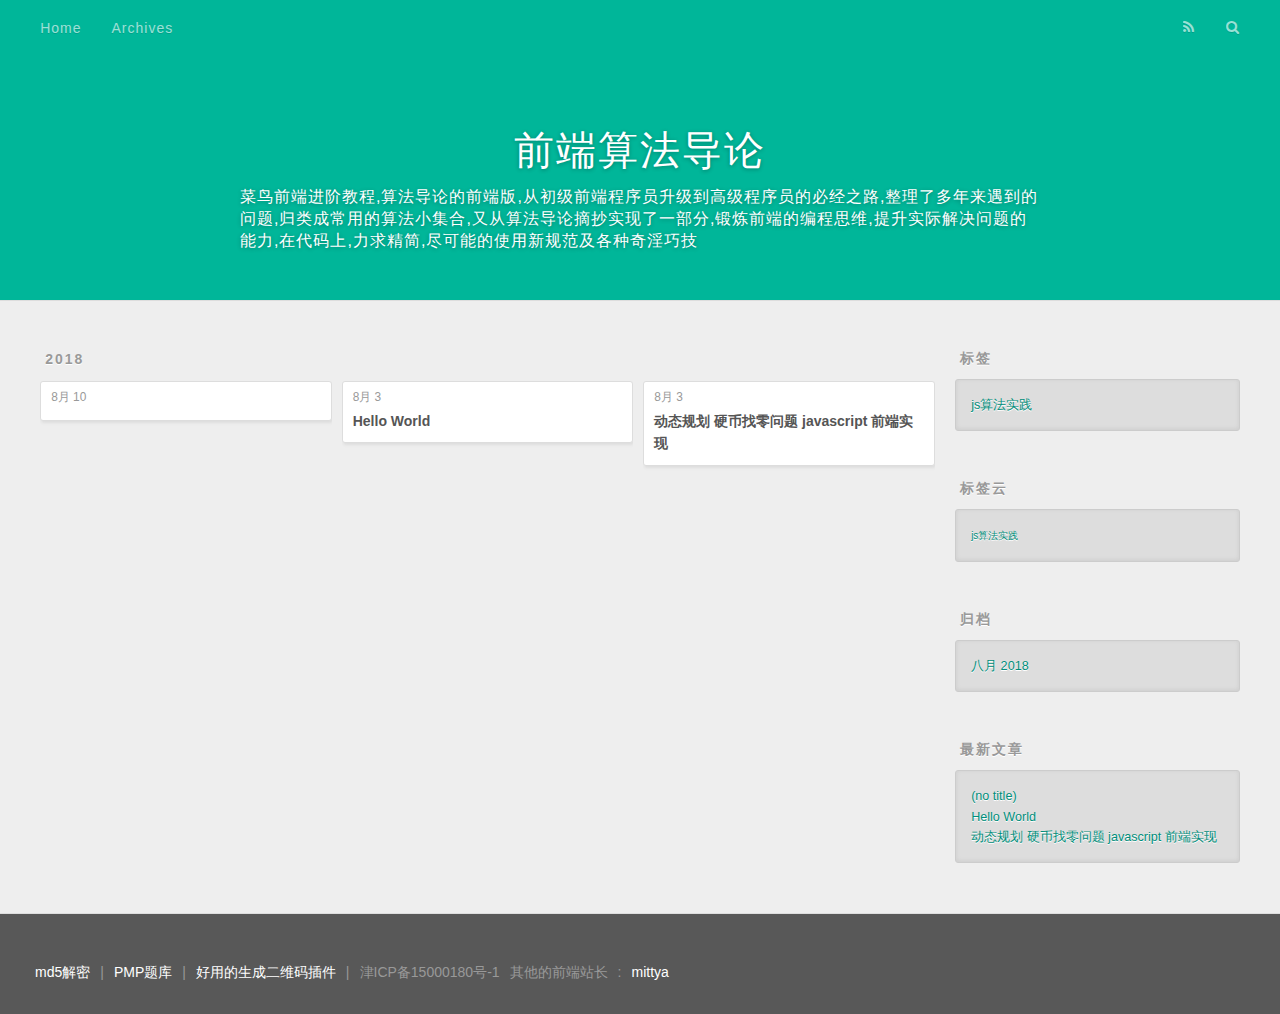
==== archives/index.html @ 633e8895 "Site updated: 2018-08-15 11:16:46" ====
<!DOCTYPE html>
<html>
<head>
  <meta charset="utf-8">
  

  
  <title>归档 | 前端算法导论</title>
  <meta name="viewport" content="width=device-width, initial-scale=1, maximum-scale=1">
  <meta name="description" content="前端的description">
<meta name="keywords" content="前端算法导论">
<meta property="og:type" content="website">
<meta property="og:title" content="前端算法导论">
<meta property="og:url" content="http://blog.pmd5.com/archives/index.html">
<meta property="og:site_name" content="前端算法导论">
<meta property="og:description" content="前端的description">
<meta property="og:locale" content="zh-CN">
<meta name="twitter:card" content="summary">
<meta name="twitter:title" content="前端算法导论">
<meta name="twitter:description" content="前端的description">
  
    <link rel="alternate" href="/atom.xml" title="前端算法导论" type="application/atom+xml">
  
  
    <link rel="icon" href="/favicon.png">
  
  
    <link rel="stylesheet" href="/css/font.css">
  
  <link rel="stylesheet" href="/css/style.css">
</head>

<body>
  <div id="container">
    <div id="wrap">
      <header id="header">
  <div id="banner"></div>
  <div id="header-outer" class="outer">
    <div id="header-title" class="inner">
      <h1 id="logo-wrap">
        <a href="/" id="logo">前端算法导论</a>
      </h1>
      
        <h2 id="subtitle-wrap">
          <a href="/" id="subtitle">菜鸟前端进阶教程,算法导论的前端版,从初级前端程序员升级到高级程序员的必经之路,整理了多年来遇到的问题,归类成常用的算法小集合,又从算法导论摘抄实现了一部分,锻炼前端的编程思维,提升实际解决问题的能力,在代码上,力求精简,尽可能的使用新规范及各种奇淫巧技</a>
        </h2>
      
    </div>
    <div id="header-inner" class="inner">
      <nav id="main-nav">
        <a id="main-nav-toggle" class="nav-icon"></a>
        
          <a class="main-nav-link" href="/">Home</a>
        
          <a class="main-nav-link" href="/archives">Archives</a>
        
      </nav>
      <nav id="sub-nav">
        
          <a id="nav-rss-link" class="nav-icon" href="/atom.xml" title="RSS Feed"></a>
        
        <a id="nav-search-btn" class="nav-icon" title="搜索"></a>
      </nav>
      <div id="search-form-wrap">
        <form action="//google.com/search" method="get" accept-charset="UTF-8" class="search-form"><input type="search" name="q" class="search-form-input" placeholder="Search"><button type="submit" class="search-form-submit">&#xF002;</button><input type="hidden" name="sitesearch" value="http://blog.pmd5.com"></form>
      </div>
    </div>
  </div>
</header>
      <div class="outer">
        <section id="main">
  
  
    
    
      
      
      <section class="archives-wrap">
        <div class="archive-year-wrap">
          <a href="/archives/2018" class="archive-year">2018</a>
        </div>
        <div class="archives">
    
    <article class="archive-article archive-type-post">
  <div class="archive-article-inner">
    <header class="archive-article-header">
      <a href="/2018/08/feibo/" class="archive-article-date">
  <time datetime="2018-08-10T02:15:11.668Z" itemprop="datePublished">8月 10</time>
</a>
      
    </header>
  </div>
</article>
  
    
    
    <article class="archive-article archive-type-post">
  <div class="archive-article-inner">
    <header class="archive-article-header">
      <a href="/2018/08/hello-world/" class="archive-article-date">
  <time datetime="2018-08-03T09:54:07.431Z" itemprop="datePublished">8月 3</time>
</a>
      
  
    <h1 itemprop="name">
      <a class="archive-article-title" href="/2018/08/hello-world/">Hello World</a>
    </h1>
  

    </header>
  </div>
</article>
  
    
    
    <article class="archive-article archive-type-post">
  <div class="archive-article-inner">
    <header class="archive-article-header">
      <a href="/2018/08/yingbizhaolingwenti/" class="archive-article-date">
  <time datetime="2018-08-03T09:53:37.000Z" itemprop="datePublished">8月 3</time>
</a>
      
  
    <h1 itemprop="name">
      <a class="archive-article-title" href="/2018/08/yingbizhaolingwenti/">动态规划 硬币找零问题 javascript 前端实现</a>
    </h1>
  

    </header>
  </div>
</article>
  
  
    </div></section>
  


</section>
        
          <aside id="sidebar">
  
    

  
    
  <div class="widget-wrap">
    <h3 class="widget-title">标签</h3>
    <div class="widget">
      <ul class="tag-list"><li class="tag-list-item"><a class="tag-list-link" href="/tags/js算法实践/">js算法实践</a></li></ul>
    </div>
  </div>


  
    
  <div class="widget-wrap">
    <h3 class="widget-title">标签云</h3>
    <div class="widget tagcloud">
      <a href="/tags/js算法实践/" style="font-size: 10px;">js算法实践</a>
    </div>
  </div>

  
    
  <div class="widget-wrap">
    <h3 class="widget-title">归档</h3>
    <div class="widget">
      <ul class="archive-list"><li class="archive-list-item"><a class="archive-list-link" href="/archives/2018/08/">八月 2018</a></li></ul>
    </div>
  </div>


  
    
  <div class="widget-wrap">
    <h3 class="widget-title">最新文章</h3>
    <div class="widget">
      <ul>
        
          <li>
            <a href="/2018/08/feibo/">(no title)</a>
          </li>
        
          <li>
            <a href="/2018/08/hello-world/">Hello World</a>
          </li>
        
          <li>
            <a href="/2018/08/yingbizhaolingwenti/">动态规划 硬币找零问题 javascript 前端实现</a>
          </li>
        
      </ul>
    </div>
  </div>

  
</aside>
        
      </div>
      <footer id="footer">
<ul class="links">
	<li><a href="//pmd5.com/">md5解密</a></li>
	<li>|</li>
	<li><a href="http://pkpmp.com/" target="_blank">PMP题库</a></li>
	<li>|</li>
	<li><a href="//h5.pmd5.com">好用的生成二维码插件</a></li>
	<li>|</li>
	<li>津ICP备15000180号-1</li>
</ul>
<ul class="links">
	<li>其他的前端站长</li>
	<li>:</li>
	<li><a href="http://mittya.com/" target="_blank">mittya</a></li>
</ul>
</footer>
    </div>
    <nav id="mobile-nav">
  
    <a href="/" class="mobile-nav-link">Home</a>
  
    <a href="/archives" class="mobile-nav-link">Archives</a>
  
</nav>
    

<script src="//lib.sinaapp.com/js/jquery/2.0.3/jquery-2.0.3.min.js"></script>

  <link rel="stylesheet" href="/fancybox/jquery.fancybox.css">
  <script src="/fancybox/jquery.fancybox.pack.js"></script>


<script src="/js/script.js"></script>



<script>
var _hmt = _hmt || [];
(function() {
  var hm = document.createElement("script");
  hm.src = "https://hm.baidu.com/hm.js?4bb5f0a97a68f50a460c8a313aa550e3";
  var s = document.getElementsByTagName("script")[0]; 
  s.parentNode.insertBefore(hm, s);
})();
</script>

  </div>
</body>
</html>
---- css/font.css ----
/* latin-ext */
@font-face {
  font-family: 'Source Code Pro';
  font-style: normal;
  font-weight: 400;
  src: local('Source Code Pro'), local('SourceCodePro-Regular'), url("[data-uri]") format('woff2');
  unicode-range: U+0100-024F, U+0259, U+1E00-1EFF, U+2020, U+20A0-20AB, U+20AD-20CF, U+2113, U+2C60-2C7F, U+A720-A7FF;
}
/* latin "[data-uri]...yn4b8C3JEZAA==" */
@font-face {
  font-family: 'Source Code Pro';
  font-style: normal;
  font-weight: 400;
  src: local('Source Code Pro'), local('SourceCodePro-Regular'), url("[data-uri]") format('woff2');
  unicode-range: U+0000-00FF, U+0131, U+0152-0153, U+02BB-02BC, U+02C6, U+02DA, U+02DC, U+2000-206F, U+2074, U+20AC, U+2122, U+2191, U+2193, U+2212, U+2215, U+FEFF, U+FFFD;
}
---- css/style.css ----
body {
  width: 100%;
}
body:before,
body:after {
  content: "";
  display: table;
}
body:after {
  clear: both;
}
html,
body,
div,
span,
applet,
object,
iframe,
h1,
h2,
h3,
h4,
h5,
h6,
p,
blockquote,
pre,
a,
abbr,
acronym,
address,
big,
cite,
code,
del,
dfn,
em,
img,
ins,
kbd,
q,
s,
samp,
small,
strike,
strong,
sub,
sup,
tt,
var,
dl,
dt,
dd,
ol,
ul,
li,
fieldset,
form,
label,
legend,
table,
caption,
tbody,
tfoot,
thead,
tr,
th,
td {
  margin: 0;
  padding: 0;
  border: 0;
  outline: 0;
  font-weight: inherit;
  font-style: inherit;
  font-family: inherit;
  font-size: 100%;
  vertical-align: baseline;
}
body {
  line-height: 1;
  color: #000;
  background: #fff;
}
ol,
ul {
  list-style: none;
}
table {
  border-collapse: separate;
  border-spacing: 0;
  vertical-align: middle;
}
caption,
th,
td {
  text-align: left;
  font-weight: normal;
  vertical-align: middle;
}
a img {
  border: none;
}
input,
button {
  margin: 0;
  padding: 0;
}
input::-moz-focus-inner,
button::-moz-focus-inner {
  border: 0;
  padding: 0;
}
@font-face {
  font-family: FontAwesome;
  font-style: normal;
  font-weight: normal;
  src: url("fonts/fontawesome-webfont.eot?v=#4.0.3");
  src: url("fonts/fontawesome-webfont.eot?#iefix&v=#4.0.3") format("embedded-opentype"), url("fonts/fontawesome-webfont.woff?v=#4.0.3") format("woff"), url("fonts/fontawesome-webfont.ttf?v=#4.0.3") format("truetype"), url("fonts/fontawesome-webfont.svg#fontawesomeregular?v=#4.0.3") format("svg");
}
html,
body,
#container {
  height: 100%;
}
body {
  background: #eee;
  font: 14px -apple-system, BlinkMacSystemFont, "Segoe UI", "Roboto", "Oxygen", "Ubuntu", "Cantarell", "Fira Sans", "Droid Sans", "Helvetica Neue", sans-serif;
  -webkit-text-size-adjust: 100%;
}
.outer {
  max-width: 1220px;
  margin: 0 auto;
  padding: 0 20px;
}
.outer:before,
.outer:after {
  content: "";
  display: table;
}
.outer:after {
  clear: both;
}
.inner {
  display: inline;
  float: left;
  width: 98.33333333333333%;
  margin: 0 0.833333333333333%;
}
.left,
.alignleft {
  float: left;
}
.right,
.alignright {
  float: right;
}
.clear {
  clear: both;
}
#container {
  position: relative;
}
.mobile-nav-on {
  overflow: hidden;
}
#wrap {
  height: 100%;
  width: 100%;
  position: absolute;
  top: 0;
  left: 0;
  -webkit-transition: 0.2s ease-out;
  -moz-transition: 0.2s ease-out;
  -ms-transition: 0.2s ease-out;
  transition: 0.2s ease-out;
  z-index: 1;
  background: #eee;
}
.mobile-nav-on #wrap {
  left: 280px;
}
@media screen and (min-width: 768px) {
  #main {
    display: inline;
    float: left;
    width: 73.33333333333333%;
    margin: 0 0.833333333333333%;
  }
}
.article-date,
.article-category-link,
.archive-year,
.widget-title {
  text-decoration: none;
  text-transform: uppercase;
  letter-spacing: 2px;
  color: #999;
  margin-bottom: 1em;
  margin-left: 5px;
  line-height: 1em;
  text-shadow: 0 1px #fff;
  font-weight: bold;
}
.article-inner,
.archive-article-inner {
  background: #fff;
  -webkit-box-shadow: 1px 2px 3px #ddd;
  box-shadow: 1px 2px 3px #ddd;
  border: 1px solid #ddd;
  border-radius: 3px;
}
.article-entry h1,
.widget h1 {
  font-size: 2em;
}
.article-entry h2,
.widget h2 {
  font-size: 1.5em;
}
.article-entry h3,
.widget h3 {
  font-size: 1.3em;
}
.article-entry h4,
.widget h4 {
  font-size: 1.2em;
}
.article-entry h5,
.widget h5 {
  font-size: 1em;
}
.article-entry h6,
.widget h6 {
  font-size: 1em;
  color: #999;
}
.article-entry hr,
.widget hr {
  border: 1px dashed #ddd;
}
.article-entry strong,
.widget strong {
  font-weight: bold;
}
.article-entry em,
.widget em,
.article-entry cite,
.widget cite {
  font-style: italic;
}
.article-entry sup,
.widget sup,
.article-entry sub,
.widget sub {
  font-size: 0.75em;
  line-height: 0;
  position: relative;
  vertical-align: baseline;
}
.article-entry sup,
.widget sup {
  top: -0.5em;
}
.article-entry sub,
.widget sub {
  bottom: -0.2em;
}
.article-entry small,
.widget small {
  font-size: 0.85em;
}
.article-entry acronym,
.widget acronym,
.article-entry abbr,
.widget abbr {
  border-bottom: 1px dotted;
}
.article-entry ul,
.widget ul,
.article-entry ol,
.widget ol,
.article-entry dl,
.widget dl {
  margin: 0 20px;
  line-height: 1.6em;
}
.article-entry ul ul,
.widget ul ul,
.article-entry ol ul,
.widget ol ul,
.article-entry ul ol,
.widget ul ol,
.article-entry ol ol,
.widget ol ol {
  margin-top: 0;
  margin-bottom: 0;
}
.article-entry ul,
.widget ul {
  list-style: disc;
}
.article-entry ol,
.widget ol {
  list-style: decimal;
}
.article-entry dt,
.widget dt {
  font-weight: bold;
}
#header {
  height: 300px;
  position: relative;
  border-bottom: 1px solid #ddd;
}
#header:before,
#header:after {
  content: "";
  position: absolute;
  left: 0;
  right: 0;
  height: 40px;
}
#header-outer {
  height: 100%;
  position: relative;
}
#header-inner {
  position: relative;
  overflow: hidden;
}
#banner {
  position: absolute;
  top: 0;
  left: 0;
  width: 100%;
  height: 100%;
  background: #00b699;
  -webkit-background-size: cover;
  -moz-background-size: cover;
  background-size: cover;
  z-index: -1;
}
#header-title {
  text-align: center;
  height: 40px;
  position: absolute;
  top: 50%;
  left: 0;
  margin-top: -20px;
}
#logo,
#subtitle {
  text-decoration: none;
  color: #fff;
  font-weight: 300;
  text-shadow: 0 1px 4px rgba(0,0,0,0.3);
}
#logo {
  font-size: 40px;
  line-height: 40px;
  letter-spacing: 2px;
}
#subtitle {
  font-size: 16px;
  line-height: 22px;
  display: block;
  max-width: 800px;
  letter-spacing: 1px;
  margin: 0 auto;
  text-align: left;
}
#subtitle-wrap {
  margin-top: 16px;
}
#main-nav {
  float: left;
  margin-left: -15px;
}
.nav-icon,
.main-nav-link {
  float: left;
  color: #fff;
  opacity: 0.6;
  text-decoration: none;
  text-shadow: 0 1px rgba(0,0,0,0.2);
  -webkit-transition: opacity 0.2s;
  -moz-transition: opacity 0.2s;
  -ms-transition: opacity 0.2s;
  transition: opacity 0.2s;
  display: block;
  padding: 20px 15px;
}
.nav-icon:hover,
.main-nav-link:hover {
  opacity: 1;
}
.nav-icon {
  font-family: FontAwesome;
  text-align: center;
  font-size: 14px;
  width: 14px;
  height: 14px;
  padding: 20px 15px;
  position: relative;
  cursor: pointer;
}
.main-nav-link {
  font-weight: 300;
  letter-spacing: 1px;
}
@media screen and (max-width: 479px) {
  .main-nav-link {
    display: none;
  }
}
#main-nav-toggle {
  display: none;
}
#main-nav-toggle:before {
  content: "\f0c9";
}
@media screen and (max-width: 479px) {
  #main-nav-toggle {
    display: block;
  }
}
#sub-nav {
  float: right;
  margin-right: -15px;
}
#nav-rss-link:before {
  content: "\f09e";
}
#nav-search-btn:before {
  content: "\f002";
}
#search-form-wrap {
  position: absolute;
  top: 15px;
  width: 150px;
  height: 30px;
  right: -150px;
  opacity: 0;
  -webkit-transition: 0.2s ease-out;
  -moz-transition: 0.2s ease-out;
  -ms-transition: 0.2s ease-out;
  transition: 0.2s ease-out;
}
#search-form-wrap.on {
  opacity: 1;
  right: 0;
}
@media screen and (max-width: 479px) {
  #search-form-wrap {
    width: 100%;
    right: -100%;
  }
}
.search-form {
  position: absolute;
  top: 0;
  left: 0;
  right: 0;
  background: #fff;
  padding: 5px 15px;
  border-radius: 15px;
  -webkit-box-shadow: 0 0 10px rgba(0,0,0,0.3);
  box-shadow: 0 0 10px rgba(0,0,0,0.3);
}
.search-form-input {
  border: none;
  background: none;
  color: #555;
  width: 100%;
  font: 13px -apple-system, BlinkMacSystemFont, "Segoe UI", "Roboto", "Oxygen", "Ubuntu", "Cantarell", "Fira Sans", "Droid Sans", "Helvetica Neue", sans-serif;
  outline: none;
}
.search-form-input::-webkit-search-results-decoration,
.search-form-input::-webkit-search-cancel-button {
  -webkit-appearance: none;
}
.search-form-submit {
  position: absolute;
  top: 50%;
  right: 10px;
  margin-top: -7px;
  font: 13px FontAwesome;
  border: none;
  background: none;
  color: #bbb;
  cursor: pointer;
}
.search-form-submit:hover,
.search-form-submit:focus {
  color: #777;
}
.article {
  margin: 50px 0;
}
.article-inner {
  overflow: hidden;
}
.article-meta:before,
.article-meta:after {
  content: "";
  display: table;
}
.article-meta:after {
  clear: both;
}
.article-date {
  float: left;
}
.article-category {
  float: left;
  line-height: 1em;
  color: #ccc;
  text-shadow: 0 1px #fff;
  margin-left: 8px;
}
.article-category:before {
  content: "\2022";
}
.article-category-link {
  margin: 0 12px 1em;
}
.article-header {
  padding: 20px 20px 0;
}
.article-title {
  text-decoration: none;
  font-size: 2em;
  font-weight: bold;
  color: #555;
  line-height: 1.1em;
  -webkit-transition: color 0.2s;
  -moz-transition: color 0.2s;
  -ms-transition: color 0.2s;
  transition: color 0.2s;
}
a.article-title:hover {
  color: #008e7b;
}
.article-entry {
  color: #555;
  padding: 0 20px;
}
.article-entry:before,
.article-entry:after {
  content: "";
  display: table;
}
.article-entry:after {
  clear: both;
}
.article-entry p,
.article-entry table {
  line-height: 1.6em;
  margin: 1.6em 0;
}
.article-entry h1,
.article-entry h2,
.article-entry h3,
.article-entry h4,
.article-entry h5,
.article-entry h6 {
  font-weight: bold;
}
.article-entry h1,
.article-entry h2,
.article-entry h3,
.article-entry h4,
.article-entry h5,
.article-entry h6 {
  line-height: 1.1em;
  margin: 1.1em 0;
}
.article-entry a {
  color: #008e7b;
  text-decoration: none;
}
.article-entry a:hover {
  text-decoration: underline;
}
.article-entry ul,
.article-entry ol,
.article-entry dl {
  margin-top: 1.6em;
  margin-bottom: 1.6em;
}
.article-entry img,
.article-entry video {
  max-width: 100%;
  height: auto;
  display: block;
  margin: auto;
}
.article-entry iframe {
  border: none;
}
.article-entry table {
  width: 100%;
  border-collapse: collapse;
  border-spacing: 0;
}
.article-entry th {
  font-weight: bold;
  border-bottom: 3px solid #ddd;
  padding-bottom: 0.5em;
}
.article-entry td {
  border-bottom: 1px solid #ddd;
  padding: 10px 0;
}
.article-entry blockquote {
  font-family: Georgia, "Times New Roman", serif;
  font-size: 1.4em;
  margin: 1.6em 20px;
  text-align: center;
}
.article-entry blockquote footer {
  font-size: 14px;
  margin: 1.6em 0;
  font-family: -apple-system, BlinkMacSystemFont, "Segoe UI", "Roboto", "Oxygen", "Ubuntu", "Cantarell", "Fira Sans", "Droid Sans", "Helvetica Neue", sans-serif;
}
.article-entry blockquote footer cite:before {
  content: "—";
  padding: 0 0.5em;
}
.article-entry .pullquote {
  text-align: left;
  width: 45%;
  margin: 0;
}
.article-entry .pullquote.left {
  margin-left: 0.5em;
  margin-right: 1em;
}
.article-entry .pullquote.right {
  margin-right: 0.5em;
  margin-left: 1em;
}
.article-entry .caption {
  color: #999;
  display: block;
  font-size: 0.9em;
  margin-top: 0.5em;
  position: relative;
  text-align: center;
}
.article-entry .video-container {
  position: relative;
  padding-top: 56.25%;
  height: 0;
  overflow: hidden;
}
.article-entry .video-container iframe,
.article-entry .video-container object,
.article-entry .video-container embed {
  position: absolute;
  top: 0;
  left: 0;
  width: 100%;
  height: 100%;
  margin-top: 0;
}
.article-more-link a {
  display: inline-block;
  line-height: 1em;
  padding: 6px 15px;
  border-radius: 15px;
  background: #eee;
  color: #999;
  text-shadow: 0 1px #fff;
  text-decoration: none;
}
.article-more-link a:hover {
  background: #008e7b;
  color: #fff;
  text-decoration: none;
  text-shadow: 0 1px #007262;
}
.article-footer {
  font-size: 0.85em;
  line-height: 1.6em;
  border-top: 1px solid #ddd;
  padding-top: 1.6em;
  margin: 0 20px 20px;
}
.article-footer:before,
.article-footer:after {
  content: "";
  display: table;
}
.article-footer:after {
  clear: both;
}
.article-footer a {
  color: #999;
  text-decoration: none;
}
.article-footer a:hover {
  color: #555;
}
.article-tag-list-item {
  float: left;
  margin-right: 10px;
}
.article-tag-list-link:before {
  content: "#";
}
.article-comment-link {
  float: right;
}
.article-comment-link:before {
  content: "\f075";
  font-family: FontAwesome;
  padding-right: 8px;
}
.article-share-link {
  cursor: pointer;
  float: right;
  margin-left: 20px;
}
.article-share-link:before {
  content: "\f064";
  font-family: FontAwesome;
  padding-right: 6px;
}
#article-nav {
  position: relative;
}
#article-nav:before,
#article-nav:after {
  content: "";
  display: table;
}
#article-nav:after {
  clear: both;
}
@media screen and (min-width: 768px) {
  #article-nav {
    margin: 50px 0;
  }
  #article-nav:before {
    width: 8px;
    height: 8px;
    position: absolute;
    top: 50%;
    left: 50%;
    margin-top: -4px;
    margin-left: -4px;
    content: "";
    border-radius: 50%;
    background: #ddd;
    -webkit-box-shadow: 0 1px 2px #fff;
    box-shadow: 0 1px 2px #fff;
  }
}
.article-nav-link-wrap {
  text-decoration: none;
  text-shadow: 0 1px #fff;
  color: #999;
  -webkit-box-sizing: border-box;
  -moz-box-sizing: border-box;
  box-sizing: border-box;
  margin-top: 50px;
  text-align: center;
  display: block;
}
.article-nav-link-wrap:hover {
  color: #555;
}
@media screen and (min-width: 768px) {
  .article-nav-link-wrap {
    width: 50%;
    margin-top: 0;
  }
}
@media screen and (min-width: 768px) {
  #article-nav-newer {
    float: left;
    text-align: right;
    padding-right: 20px;
  }
}
@media screen and (min-width: 768px) {
  #article-nav-older {
    float: right;
    text-align: left;
    padding-left: 20px;
  }
}
.article-nav-caption {
  text-transform: uppercase;
  letter-spacing: 2px;
  color: #ddd;
  line-height: 1em;
  font-weight: bold;
}
#article-nav-newer .article-nav-caption {
  margin-right: -2px;
}
.article-nav-title {
  font-size: 0.85em;
  line-height: 1.6em;
  margin-top: 0.5em;
}
.article-share-box {
  position: absolute;
  display: none;
  background: #fff;
  -webkit-box-shadow: 1px 2px 10px rgba(0,0,0,0.2);
  box-shadow: 1px 2px 10px rgba(0,0,0,0.2);
  border-radius: 3px;
  margin-left: -145px;
  overflow: hidden;
  z-index: 1;
}
.article-share-box.on {
  display: block;
}
.article-share-input {
  width: 100%;
  background: none;
  -webkit-box-sizing: border-box;
  -moz-box-sizing: border-box;
  box-sizing: border-box;
  font: 14px -apple-system, BlinkMacSystemFont, "Segoe UI", "Roboto", "Oxygen", "Ubuntu", "Cantarell", "Fira Sans", "Droid Sans", "Helvetica Neue", sans-serif;
  padding: 0 15px;
  color: #555;
  outline: none;
  border: 1px solid #ddd;
  border-radius: 3px 3px 0 0;
  height: 36px;
  line-height: 36px;
}
.article-share-links {
  background: #eee;
}
.article-share-links:before,
.article-share-links:after {
  content: "";
  display: table;
}
.article-share-links:after {
  clear: both;
}
.article-share-twitter,
.article-share-facebook,
.article-share-pinterest,
.article-share-google {
  width: 50px;
  height: 36px;
  display: block;
  float: left;
  position: relative;
  color: #999;
  text-shadow: 0 1px #fff;
}
.article-share-twitter:before,
.article-share-facebook:before,
.article-share-pinterest:before,
.article-share-google:before {
  font-size: 20px;
  font-family: FontAwesome;
  width: 20px;
  height: 20px;
  position: absolute;
  top: 50%;
  left: 50%;
  margin-top: -10px;
  margin-left: -10px;
  text-align: center;
}
.article-share-twitter:hover,
.article-share-facebook:hover,
.article-share-pinterest:hover,
.article-share-google:hover {
  color: #fff;
}
.article-share-twitter:before {
  content: "\f099";
}
.article-share-twitter:hover {
  background: #00aced;
  text-shadow: 0 1px #008abe;
}
.article-share-facebook:before {
  content: "\f09a";
}
.article-share-facebook:hover {
  background: #3b5998;
  text-shadow: 0 1px #2f477a;
}
.article-share-pinterest:before {
  content: "\f0d2";
}
.article-share-pinterest:hover {
  background: #cb2027;
  text-shadow: 0 1px #a21a1f;
}
.article-share-google:before {
  content: "\f0d5";
}
.article-share-google:hover {
  background: #dd4b39;
  text-shadow: 0 1px #be3221;
}
.article-gallery {
  background: #000;
  position: relative;
}
.article-gallery-photos {
  position: relative;
  overflow: hidden;
}
.article-gallery-img {
  display: none;
  max-width: 100%;
}
.article-gallery-img:first-child {
  display: block;
}
.article-gallery-img.loaded {
  position: absolute;
  display: block;
}
.article-gallery-img img {
  display: block;
  max-width: 100%;
  margin: 0 auto;
}
#comments {
  background: #fff;
  -webkit-box-shadow: 1px 2px 3px #ddd;
  box-shadow: 1px 2px 3px #ddd;
  padding: 20px;
  border: 1px solid #ddd;
  border-radius: 3px;
  margin: 50px 0;
}
#comments a {
  color: #008e7b;
}
.archives-wrap {
  margin: 50px 0;
}
.archives:before,
.archives:after {
  content: "";
  display: table;
}
.archives:after {
  clear: both;
}
.archive-year-wrap {
  margin-bottom: 1em;
}
.archives {
  -webkit-column-gap: 10px;
  -moz-column-gap: 10px;
  column-gap: 10px;
}
@media screen and (min-width: 480px) and (max-width: 767px) {
  .archives {
    -webkit-column-count: 2;
    -moz-column-count: 2;
    column-count: 2;
  }
}
@media screen and (min-width: 768px) {
  .archives {
    -webkit-column-count: 3;
    -moz-column-count: 3;
    column-count: 3;
  }
}
.archive-article {
  -webkit-column-break-inside: avoid;
  page-break-inside: avoid;
  overflow: hidden;
  break-inside: avoid-column;
}
.archive-article-inner {
  padding: 10px;
  margin-bottom: 15px;
}
.archive-article-title {
  text-decoration: none;
  font-weight: bold;
  color: #555;
  -webkit-transition: color 0.2s;
  -moz-transition: color 0.2s;
  -ms-transition: color 0.2s;
  transition: color 0.2s;
  line-height: 1.6em;
}
.archive-article-title:hover {
  color: #008e7b;
}
.archive-article-footer {
  margin-top: 1em;
}
.archive-article-date {
  color: #999;
  text-decoration: none;
  font-size: 0.85em;
  line-height: 1em;
  margin-bottom: 0.5em;
  display: block;
}
#page-nav {
  margin: 50px auto;
  background: #fff;
  -webkit-box-shadow: 1px 2px 3px #ddd;
  box-shadow: 1px 2px 3px #ddd;
  border: 1px solid #ddd;
  border-radius: 3px;
  text-align: center;
  color: #999;
  overflow: hidden;
}
#page-nav:before,
#page-nav:after {
  content: "";
  display: table;
}
#page-nav:after {
  clear: both;
}
#page-nav a,
#page-nav span {
  padding: 10px 20px;
  line-height: 1;
  height: 2ex;
}
#page-nav a {
  color: #999;
  text-decoration: none;
}
#page-nav a:hover {
  background: #999;
  color: #fff;
}
#page-nav .prev {
  float: left;
}
#page-nav .next {
  float: right;
}
#page-nav .page-number {
  display: inline-block;
}
@media screen and (max-width: 479px) {
  #page-nav .page-number {
    display: none;
  }
}
#page-nav .current {
  color: #555;
  font-weight: bold;
}
#page-nav .space {
  color: #ddd;
}
#footer {
  background: #585858;
  padding: 50px 0;
  border-top: 1px solid #ddd;
  color: #999;
}
#footer a {
  color: #fff;
  text-decoration: none;
}
#footer a:hover {
  text-decoration: underline;
}
#footer ul {
  max-width: 1220px;
  margin: 0 auto;
  padding: 0 20px;
}
#footer li {
  float: left;
  margin: 0 5px;
}
#footer-info {
  line-height: 1.6em;
  font-size: 0.85em;
}
.article-entry pre,
.article-entry .highlight {
  background: #2d2d2d;
  margin: 0 -20px;
  padding: 15px 20px;
  border-style: solid;
  border-color: #ddd;
  border-width: 1px 0;
  overflow: auto;
  color: #ccc;
  line-height: 22.400000000000002px;
}
.article-entry .highlight .gutter pre,
.article-entry .gist .gist-file .gist-data .line-numbers {
  color: #666;
  font-size: 0.85em;
}
.article-entry pre,
.article-entry code {
  font-family: "Source Code Pro", Consolas, Monaco, Menlo, Consolas, monospace;
}
.article-entry code {
  background: #eee;
  text-shadow: 0 1px #fff;
  padding: 0 0.3em;
}
.article-entry pre code {
  background: none;
  text-shadow: none;
  padding: 0;
}
.article-entry .highlight pre {
  border: none;
  margin: 0;
  padding: 0;
}
.article-entry .highlight table {
  margin: 0;
  width: auto;
}
.article-entry .highlight td {
  border: none;
  padding: 0;
}
.article-entry .highlight figcaption {
  font-size: 0.85em;
  color: #999;
  line-height: 1em;
  margin-bottom: 1em;
}
.article-entry .highlight figcaption:before,
.article-entry .highlight figcaption:after {
  content: "";
  display: table;
}
.article-entry .highlight figcaption:after {
  clear: both;
}
.article-entry .highlight figcaption a {
  float: right;
}
.article-entry .highlight .gutter pre {
  text-align: right;
  padding-right: 20px;
}
.article-entry .highlight .line {
  height: 22.400000000000002px;
}
.article-entry .highlight .line.marked {
  background: #515151;
}
.article-entry .gist {
  margin: 0 -20px;
  border-style: solid;
  border-color: #ddd;
  border-width: 1px 0;
  background: #2d2d2d;
  padding: 15px 20px 15px 0;
}
.article-entry .gist .gist-file {
  border: none;
  font-family: "Source Code Pro", Consolas, Monaco, Menlo, Consolas, monospace;
  margin: 0;
}
.article-entry .gist .gist-file .gist-data {
  background: none;
  border: none;
}
.article-entry .gist .gist-file .gist-data .line-numbers {
  background: none;
  border: none;
  padding: 0 20px 0 0;
}
.article-entry .gist .gist-file .gist-data .line-data {
  padding: 0 !important;
}
.article-entry .gist .gist-file .highlight {
  margin: 0;
  padding: 0;
  border: none;
}
.article-entry .gist .gist-file .gist-meta {
  background: #2d2d2d;
  color: #999;
  font: 0.85em -apple-system, BlinkMacSystemFont, "Segoe UI", "Roboto", "Oxygen", "Ubuntu", "Cantarell", "Fira Sans", "Droid Sans", "Helvetica Neue", sans-serif;
  text-shadow: 0 0;
  padding: 0;
  margin-top: 1em;
  margin-left: 20px;
}
.article-entry .gist .gist-file .gist-meta a {
  color: #008e7b;
  font-weight: normal;
}
.article-entry .gist .gist-file .gist-meta a:hover {
  text-decoration: underline;
}
pre .comment,
pre .title {
  color: #999;
}
pre .variable,
pre .attribute,
pre .tag,
pre .regexp,
pre .ruby .constant,
pre .xml .tag .title,
pre .xml .pi,
pre .xml .doctype,
pre .html .doctype,
pre .css .id,
pre .css .class,
pre .css .pseudo {
  color: #f2777a;
}
pre .number,
pre .preprocessor,
pre .built_in,
pre .literal,
pre .params,
pre .constant {
  color: #f99157;
}
pre .class,
pre .ruby .class .title,
pre .css .rules .attribute {
  color: #9c9;
}
pre .string,
pre .value,
pre .inheritance,
pre .header,
pre .ruby .symbol,
pre .xml .cdata {
  color: #9c9;
}
pre .css .hexcolor {
  color: #6cc;
}
pre .function,
pre .python .decorator,
pre .python .title,
pre .ruby .function .title,
pre .ruby .title .keyword,
pre .perl .sub,
pre .javascript .title,
pre .coffeescript .title {
  color: #69c;
}
pre .keyword,
pre .javascript .function {
  color: #c9c;
}
@media screen and (max-width: 479px) {
  #mobile-nav {
    position: absolute;
    top: 0;
    left: 0;
    width: 280px;
    height: 100%;
    background: #191919;
    border-right: 1px solid #fff;
  }
}
@media screen and (max-width: 479px) {
  .mobile-nav-link {
    display: block;
    color: #999;
    text-decoration: none;
    padding: 15px 20px;
    font-weight: bold;
  }
  .mobile-nav-link:hover {
    color: #fff;
  }
}
@media screen and (min-width: 768px) {
  #sidebar {
    display: inline;
    float: left;
    width: 23.333333333333332%;
    margin: 0 0.833333333333333%;
  }
}
.widget-wrap {
  margin: 50px 0;
}
.widget {
  color: #777;
  text-shadow: 0 1px #fff;
  background: #ddd;
  -webkit-box-shadow: 0 -1px 4px #ccc inset;
  box-shadow: 0 -1px 4px #ccc inset;
  border: 1px solid #ccc;
  padding: 15px;
  border-radius: 3px;
}
.widget a {
  color: #008e7b;
  text-decoration: none;
}
.widget a:hover {
  text-decoration: underline;
}
.widget ul ul,
.widget ol ul,
.widget dl ul,
.widget ul ol,
.widget ol ol,
.widget dl ol,
.widget ul dl,
.widget ol dl,
.widget dl dl {
  margin-left: 15px;
  list-style: disc;
}
.widget {
  line-height: 1.6em;
  word-wrap: break-word;
  font-size: 0.9em;
}
.widget ul,
.widget ol {
  list-style: none;
  margin: 0;
}
.widget ul ul,
.widget ol ul,
.widget ul ol,
.widget ol ol {
  margin: 0 20px;
}
.widget ul ul,
.widget ol ul {
  list-style: disc;
}
.widget ul ol,
.widget ol ol {
  list-style: decimal;
}
.category-list-count,
.tag-list-count,
.archive-list-count {
  padding-left: 5px;
  color: #999;
  font-size: 0.85em;
}
.category-list-count:before,
.tag-list-count:before,
.archive-list-count:before {
  content: "(";
}
.category-list-count:after,
.tag-list-count:after,
.archive-list-count:after {
  content: ")";
}
.tagcloud a {
  margin-right: 5px;
  display: inline-block;
}
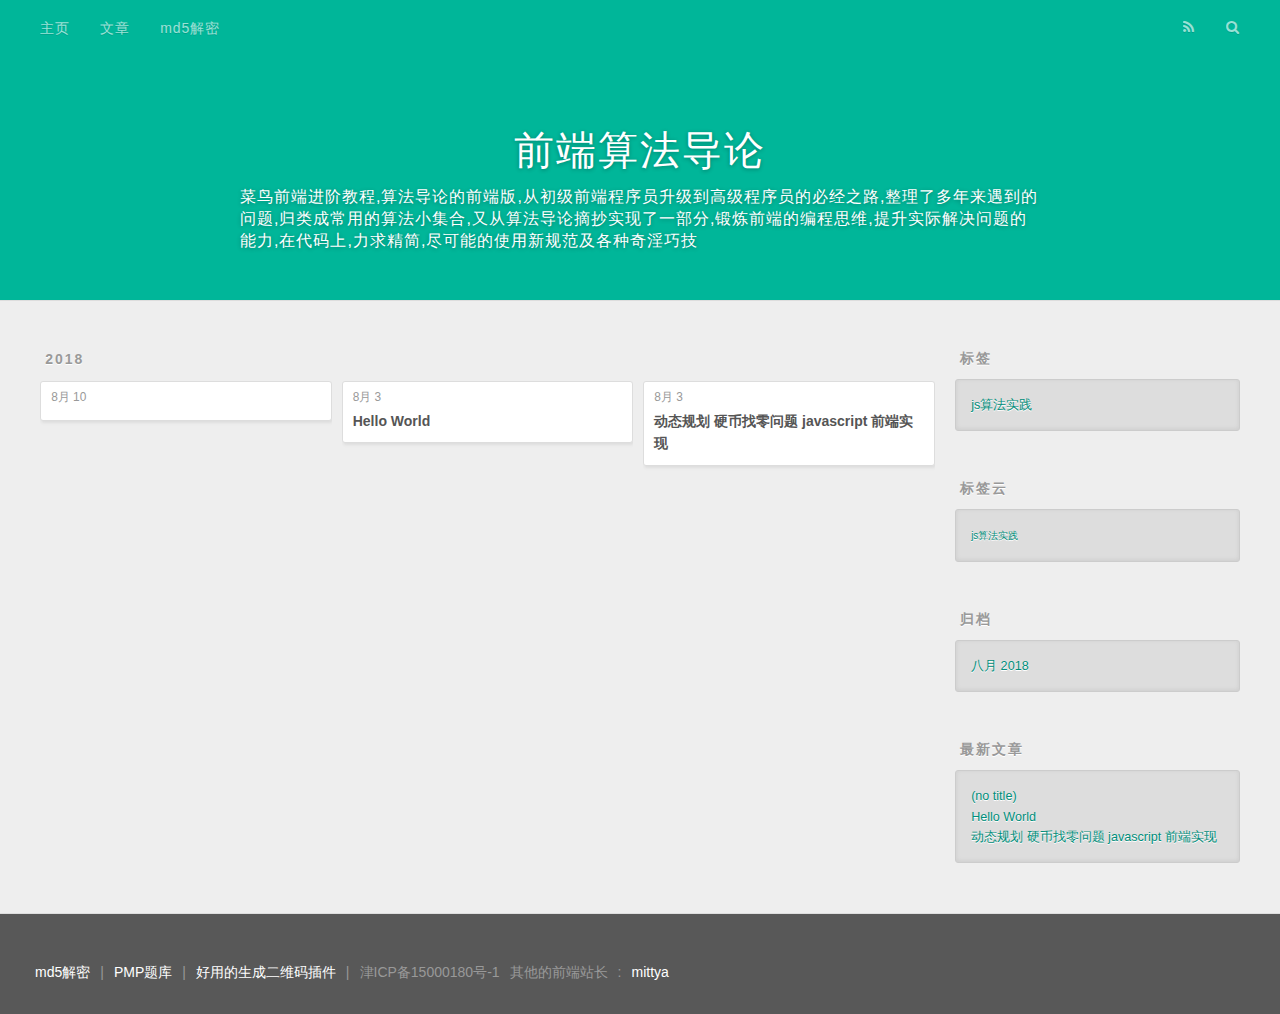
==== commit 38ff13d7: "Site updated: 2018-08-15 18:35:09" ====
--- a/archives/index.html
+++ b/archives/index.html
@@ -50,9 +50,11 @@
       <nav id="main-nav">
         <a id="main-nav-toggle" class="nav-icon"></a>
         
-          <a class="main-nav-link" href="/">Home</a>
-        
-          <a class="main-nav-link" href="/archives">Archives</a>
+          <a class="main-nav-link" href="/">主页</a>
+        
+          <a class="main-nav-link" href="/archives">文章</a>
+        
+          <a class="main-nav-link" href="http://pmd5.com">md5解密</a>
         
       </nav>
       <nav id="sub-nav">
@@ -216,9 +218,11 @@
     </div>
     <nav id="mobile-nav">
   
-    <a href="/" class="mobile-nav-link">Home</a>
-  
-    <a href="/archives" class="mobile-nav-link">Archives</a>
+    <a href="/" class="mobile-nav-link">主页</a>
+  
+    <a href="/archives" class="mobile-nav-link">文章</a>
+  
+    <a href="http://pmd5.com" class="mobile-nav-link">md5解密</a>
   
 </nav>
     
